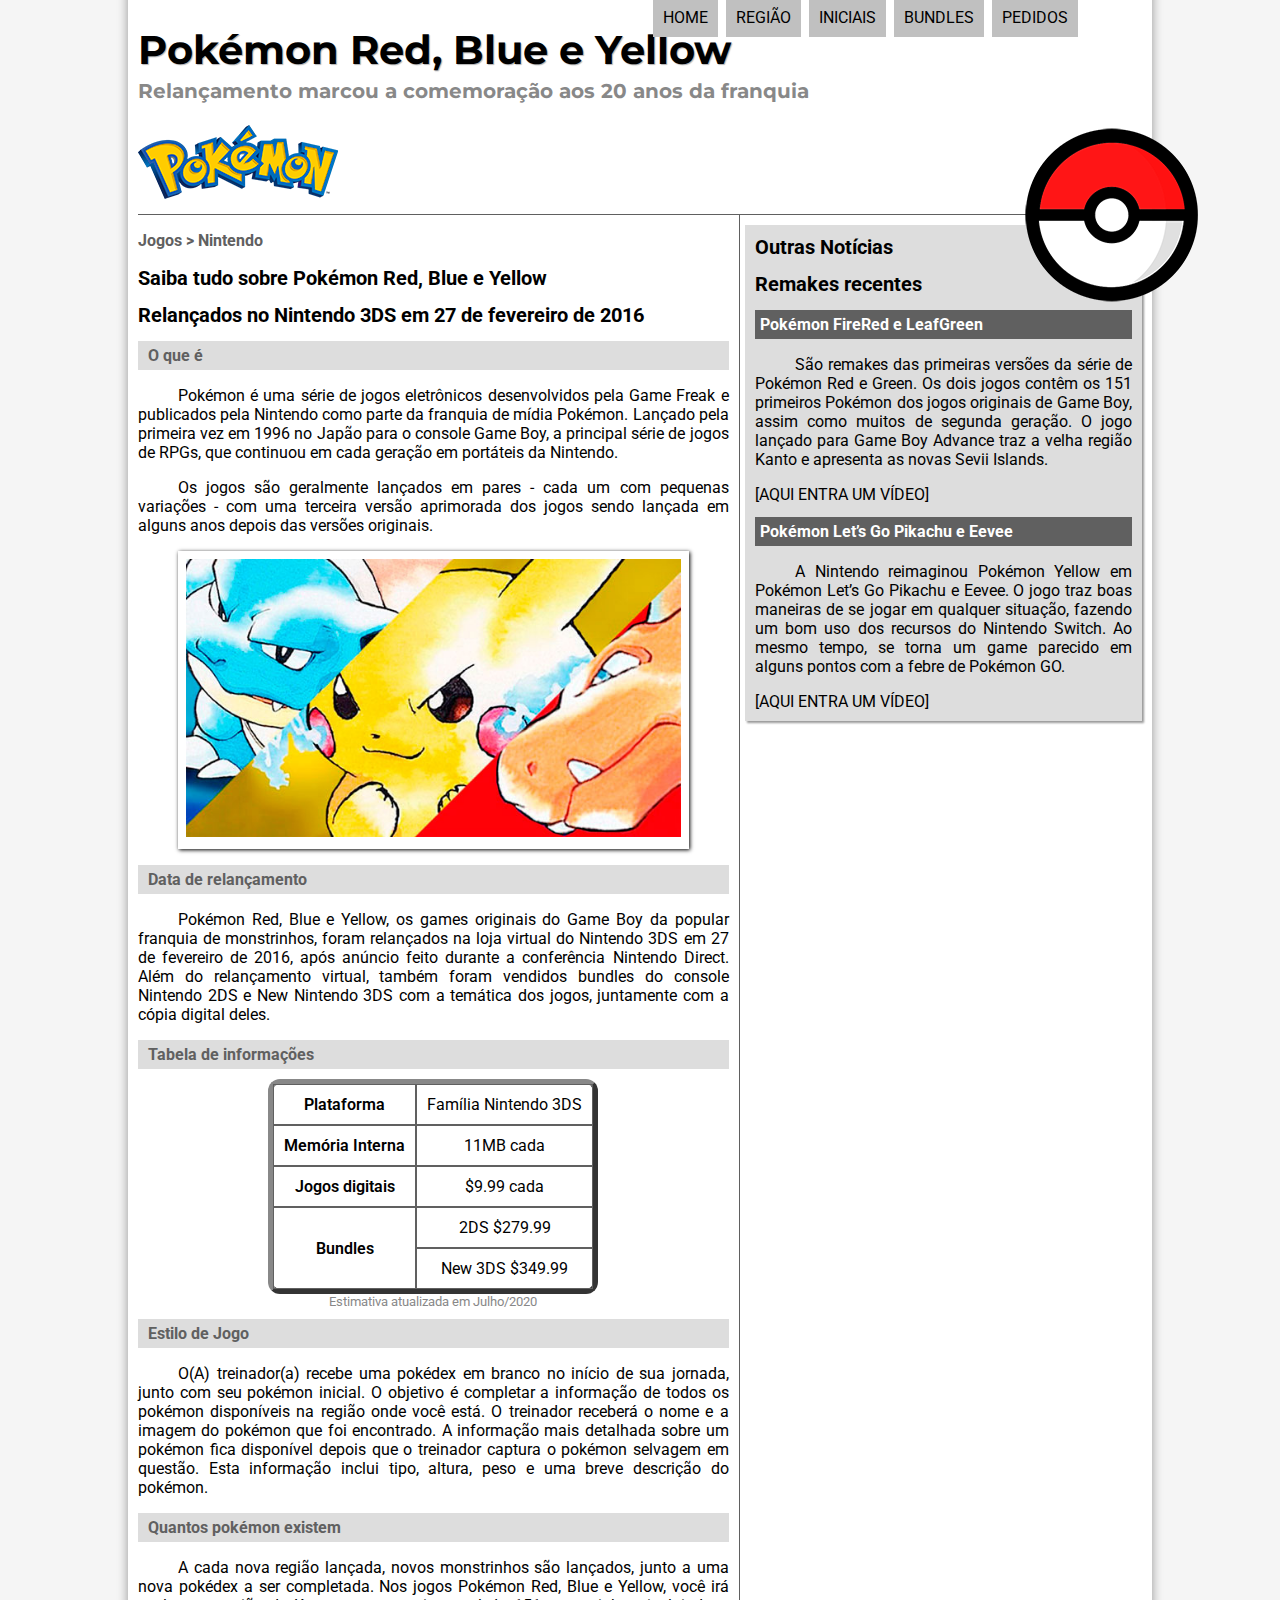
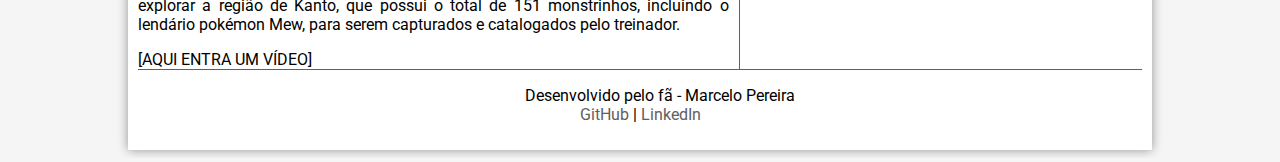
==== index.html @ ff4d119c "Formatação das tags com CSS" ====
<!DOCTYPE html>
<html lang="pt-br">

<head>
    <meta charset="UTF-8">
    <meta name="viewport" content="width=device-width, initial-scale=1.0">
    <title>Pokémon Red, Blue e Yellow</title>
    <link rel="shortcut icon" href="_img/pokeball.png">
    <link rel="stylesheet" href="_css/style.css">
    <link href="https://fonts.googleapis.com/css2?family=Montserrat&family=Roboto&display=swap" rel="stylesheet">
</head>

<body>
    <div id="interface">

        <header id="cabecalho">
            <hgroup>
                <h1>Pokémon Red, Blue e Yellow</h1>
                <h2>Relançamento marcou a comemoração aos 20 anos da franquia</h2>
            </hgroup>

            <img id="icone" src="_img/pokeball.png" alt="Imagem da pokebola">

            <nav id="menu">
                <h1>Menu Principal</h1>
                <ul>
                    <li><a href="/index.html">Home</a></li>
                    <li><a href="/region.html">Região</a></li>
                    <li><a href="/starters.html">Iniciais</a></li>
                    <li><a href="/bundles.html">Bundles</a></li>
                    <li><a href="/order.html">Pedidos</a></li>
                </ul>
            </nav>
        </header>

        <section id="corpo">
            <article id="noticia-principal">
                <header id="cabecalho-artigo">
                    <hgroup>
                        <h3>Jogos > Nintendo</h3>
                        <h1>Saiba tudo sobre Pokémon Red, Blue e Yellow</h1>
                        <h1>Relançados no Nintendo 3DS em 27 de fevereiro de 2016</h1>
                    </hgroup>
                </header>

                <h2>O que é</h2>
                <p> <span>Pokémon</span> é uma série de jogos eletrônicos desenvolvidos pela Game Freak e publicados
                    pela
                    Nintendo como parte da franquia de mídia Pokémon. Lançado pela primeira vez em 1996 no Japão para o
                    console
                    Game Boy, a principal série de jogos de RPGs, que continuou em cada geração em portáteis da
                    Nintendo.
                </p>

                <p>Os jogos são geralmente lançados em pares - cada um com pequenas variações - com uma terceira versão
                    aprimorada dos jogos sendo lançada em alguns anos depois das versões originais.</p>

                <figure class="foto-legenda">
                    <img src="_img/pokemon.jpg" alt="Imagem do Blastoise, Pikachu e Charizard">
                    <figcaption>
                        <p>Imagem do Blastoise, Pikachu e Charizard</p>
                    </figcaption>
                </figure>

                <h2>Data de relançamento</h2>
                <p>Pokémon Red, Blue e Yellow, os games originais do Game Boy da popular franquia de monstrinhos, foram
                    relançados na loja virtual do Nintendo 3DS em 27 de fevereiro de 2016, após anúncio feito durante a
                    conferência
                    Nintendo Direct. Além do relançamento virtual, também foram vendidos bundles do console Nintendo 2DS
                    e
                    New
                    Nintendo
                    3DS com a temática dos jogos, juntamente com a cópia digital deles.</p>

                <h2>Tabela de informações</h2>
                <table id="tabela">
                    <caption>Estimativa atualizada em Julho/2020</caption>

                    <tr>
                        <td class="ce">Plataforma</td>
                        <td class="cd">Família Nintendo 3DS</td>
                    </tr>
                    <tr>
                        <td class="ce">Memória Interna</td>
                        <td class="cd">11MB cada</td>
                    </tr>
                    <tr>
                        <td class="ce">Jogos digitais</td>
                        <td class="cd">$9.99 cada</td>
                    </tr>
                    <tr>
                        <td rowspan="2" class="ce">Bundles</td>
                        <td class="cd">2DS $279.99</td>
                    </tr>
                    <tr>
                        <td class="cd">New 3DS $349.99</td>
                    </tr>

                </table>

                <h2>Estilo de Jogo</h2>
                <p>O(A) treinador(a) recebe uma pokédex em branco no início de sua jornada, junto com seu pokémon
                    inicial. O
                    objetivo é completar a informação de todos os pokémon disponíveis na região onde você está. O
                    treinador
                    receberá o nome e a imagem do pokémon que foi
                    encontrado. A informação mais detalhada sobre um pokémon fica disponível depois que o treinador
                    captura
                    o pokémon selvagem em questão. Esta
                    informação inclui tipo, altura, peso e uma breve descrição do pokémon.</p>

                <h2>Quantos pokémon existem</h2>
                <p>A cada nova região lançada, novos monstrinhos são lançados, junto a uma nova pokédex a ser
                    completada.
                    Nos
                    jogos
                    Pokémon Red, Blue e Yellow, você irá explorar a região de Kanto, que possui o total de 151
                    monstrinhos,
                    incluindo o lendário pokémon Mew, para serem capturados e catalogados pelo treinador.</p>

                [AQUI ENTRA UM VÍDEO]
            </article>
        </section>

        <aside id="lateral">
            <h1>Outras Notícias</h1>
            <h1>Remakes recentes</h1>

            <h2>Pokémon FireRed e LeafGreen</h2>
            <p>São remakes das primeiras versões da série de Pokémon Red e Green. Os dois jogos contêm os 151 primeiros
                Pokémon
                dos jogos originais de Game Boy, assim como muitos de segunda geração. O jogo lançado para Game Boy
                Advance
                traz
                a velha região Kanto e apresenta as novas Sevii Islands.</p>

            [AQUI ENTRA UM VÍDEO]

            <h2>Pokémon Let’s Go Pikachu e Eevee</h2>
            <p>A Nintendo reimaginou Pokémon Yellow em Pokémon Let’s Go Pikachu e Eevee. O jogo traz boas maneiras de se
                jogar
                em qualquer situação, fazendo um bom uso dos recursos do Nintendo Switch. Ao mesmo tempo, se torna um
                game
                parecido em alguns pontos com a febre de Pokémon GO.</p>

            [AQUI ENTRA UM VÍDEO]
        </aside>

        <footer id="rodape">
            <p>Desenvolvido pelo fã - Marcelo Pereira <br>
                <a href="https://github.com/marcelopajr" target="_blank">GitHub</a> | <a
                    href="https://www.linkedin.com/in/marcelopajr/" target="_blank">LinkedIn</a></p>
        </footer>
    </div>
</body>

</html>
---- _css/style.css ----
/* soft reset do css */
* {
    /*margin: 0;*/
    /*padding: 0;*/
    box-sizing: border-box;
  }

body {
    background-color: whitesmoke;
    font-family: 'Roboto', sans-serif;
}

div#interface {
    width: 80vw;
    background-color: white;
    margin: -20px auto 0px auto;
    padding: 10px;
    box-shadow: 0px 0px 10px rgba(0, 0, 0, .4);
}

p {
    text-align: justify;
    text-indent: 40px;
}

a {
    color: #606060;
    text-decoration: none;
}

a:hover {
    text-decoration: underline;
}

nav#menu {
    display: block;
}

nav#menu ul {
    list-style: none;
    text-transform: uppercase;
    position: absolute;
    top: -20px;
    right: 200px;
}

nav#menu li {
    display: inline-block;
    background-color: silver;
    padding: 10px;
    margin: 2px;

    /* GARANTIR A COMPATIBILIDADE DO TRANSITION NO MÁXIMO DE NAVEGADORES */
    -webkit-transition: background-color .5s;
    -moz-transition: background-color .5s;
    -ms-transition: background-color .5s;
    -o-transition: background-color .5s;
    transition: background-color .5s;
}

nav#menu li:hover {
    background-color: #606060;
}

nav#menu h1 {
    display: none;
}

nav#menu a {
    color: black;
    text-decoration: none;
}

nav#menu a:hover {
    color: white;
}

header#cabecalho img#icone {
    position: absolute;
    left: 79vw;
    top: 115px;
}

header#cabecalho {
    border-bottom: 1px solid #606060;
    height: 190px;
    background: url("../_img/logo.png") no-repeat 0px 100px;
}

header#cabecalho h1 {
    font-family: 'Montserrat', sans-serif;
    font-size: 30pt;
    text-shadow: 1px 1px 1px rgba(0, 0, 0, .3);
    padding: 0px;
    margin-bottom: 0px;
}

header#cabecalho h2 {
    font-family: 'Montserrat', sans-serif;
    font-size: 15pt;
    color: #888888;
    padding: 0px;
    margin-top: 5px;
}

section#corpo {
    display: block;
    width: 47vw;
    float: left;
    border-right: 1px solid #606060;
    padding-right: 10px;
}

article#noticia-principal h2 {
    font-size: 12pt;
    color: #606060;
    background-color: #dddddd;
    padding: 5px 0px 5px 10px;
    margin: 10px 0px 10px 0px;
}

header#cabecalho-artigo h1 {
    font-size: 15pt;
}

header#cabecalho-artigo h3 {
    font-size: 12pt;
    color: #606060;
}

table#tabela {
    border: 5px outset #888888;
    border-radius: 12px;
    border-spacing: 0px;
    margin-left: auto;
    margin-right: auto;
    
}

table#tabela td {
    border: 1px solid #606060;
    padding: 10px;
    text-align: center;
}

table#tabela td.ce {
    font-weight: 600;
}

table#tabela caption {
    caption-side:bottom;
    color: #888888;
    font-size: 10pt;
}

aside#lateral {
    display: block;
    width: 31vw;
    float: right;
    background-color: #dddddd;
    padding: 10px;
    margin-top: 10px;
    box-shadow: 2px 2px 2px rgba(0, 0, 0, .4);
}

aside#lateral h1 {
    margin-top: 0px;
    font-size: 15pt;
}

aside#lateral h2 {
    background-color: #606060;
    font-size: 12pt;
    color: white;
    padding: 5px;
}

footer#rodape {
    /* FAZ COM QUE O CONTEÚDO SEJA EXIBIDO FORA DA DIVISÃO FEITA ACIMA (FLOAT LEFT E RIGHT) */
    clear: both;
    border-top: 1px solid #606060;
}

footer#rodape p {
    text-align: center;
}

/* FORMATAÇÃO DE IMAGENS COM LEGENDA */

figure.foto-legenda {
    position: relative;
    width: auto;
    border: 8px solid white;
    box-shadow: 1px 1px 4px black;
}

figure.foto-legenda img {
    width: 100%;
    height: 100%;
}

figure.foto-legenda figcaption {
    opacity: 0;
    position: absolute;
    top: 0px;
    background-color: rgba(0, 0, 0, .4);
    color: white;
    width: 100%;
    height: 100%;
    transition: opacity .5s;
}

figure.foto-legenda:hover figcaption {
    opacity: 1;
}
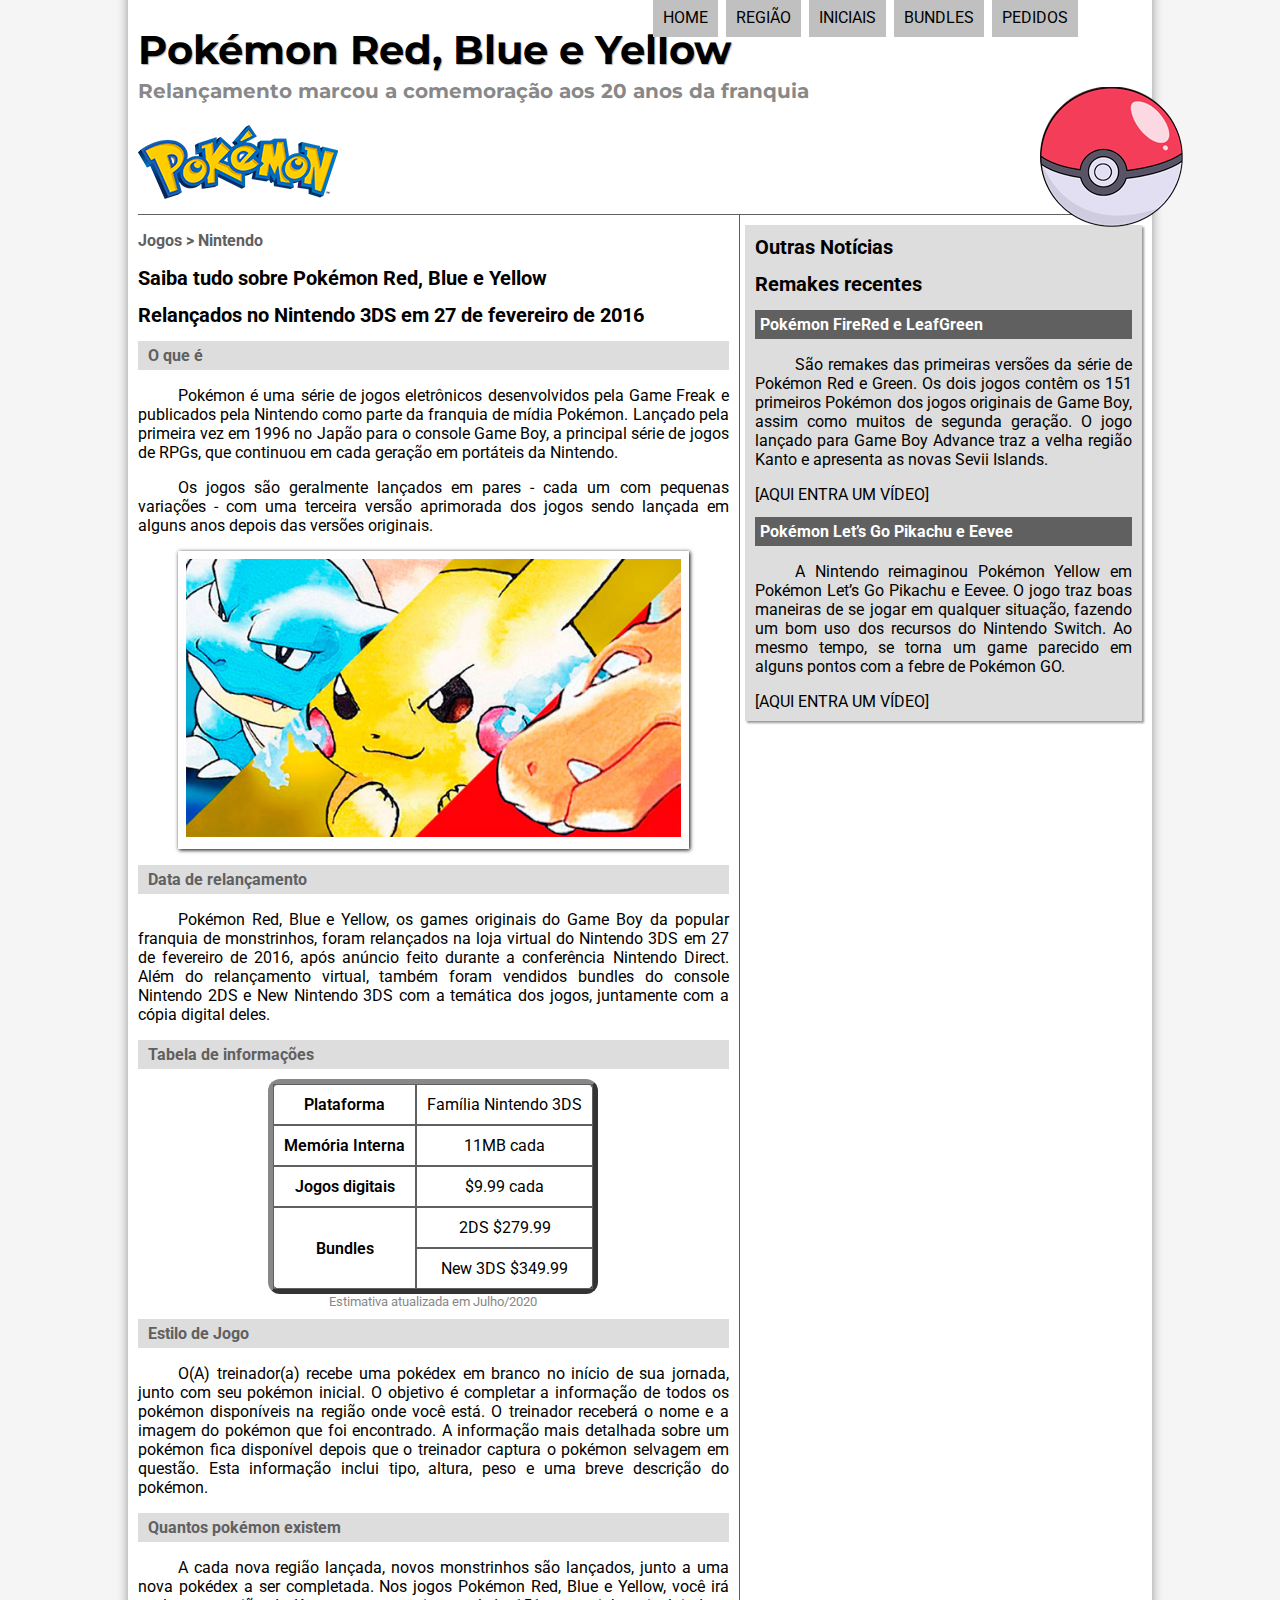
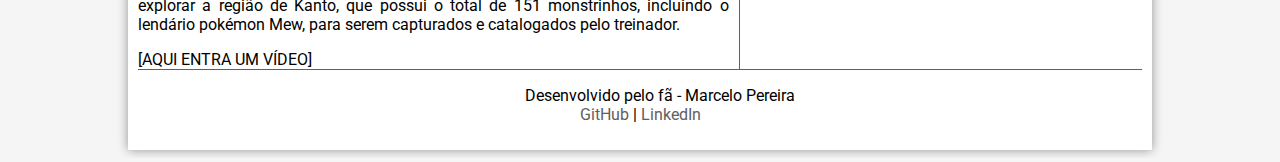
==== commit 03c22821: "JavaScript integrado no menu de navegação" ====
--- a/index.html
+++ b/index.html
@@ -5,8 +5,8 @@
     <meta charset="UTF-8">
     <meta name="viewport" content="width=device-width, initial-scale=1.0">
     <title>Pokémon Red, Blue e Yellow</title>
-    <link rel="shortcut icon" href="_img/pokeball.png">
-    <link rel="stylesheet" href="_css/style.css">
+    <link rel="shortcut icon" href="img/pokeball.png">
+    <link rel="stylesheet" href="css/style.css">
     <link href="https://fonts.googleapis.com/css2?family=Montserrat&family=Roboto&display=swap" rel="stylesheet">
 </head>
 
@@ -19,16 +19,21 @@
                 <h2>Relançamento marcou a comemoração aos 20 anos da franquia</h2>
             </hgroup>
 
-            <img id="icone" src="_img/pokeball.png" alt="Imagem da pokebola">
+            <img id="icone" src="img/pokeball.png" alt="Imagem da pokebola">
 
             <nav id="menu">
                 <h1>Menu Principal</h1>
                 <ul>
-                    <li><a href="/index.html">Home</a></li>
-                    <li><a href="/region.html">Região</a></li>
-                    <li><a href="/starters.html">Iniciais</a></li>
-                    <li><a href="/bundles.html">Bundles</a></li>
-                    <li><a href="/order.html">Pedidos</a></li>
+                    <li onmouseover="mudaFoto('img/pokeball.png')" onmouseout="mudaFoto('img/pokeball.png')"><a
+                            href="/index.html">Home</a></li>
+                    <li onmouseover="mudaFoto('img/region.png')" onmouseout="mudaFoto('img/pokeball.png')"><a
+                            href="/region.html">Região</a></li>
+                    <li onmouseover="mudaFoto('img/starters.png')" onmouseout="mudaFoto('img/pokeball.png')"><a
+                            href="/starters.html">Iniciais</a></li>
+                    <li onmouseover="mudaFoto('img/bundles.png')" onmouseout="mudaFoto('img/pokeball.png')"><a
+                            href="/bundles.html">Bundles</a></li>
+                    <li onmouseover="mudaFoto('img/order.png')" onmouseout="mudaFoto('img/pokeball.png')"><a
+                            href="/order.html">Pedidos</a></li>
                 </ul>
             </nav>
         </header>
@@ -56,7 +61,7 @@
                     aprimorada dos jogos sendo lançada em alguns anos depois das versões originais.</p>
 
                 <figure class="foto-legenda">
-                    <img src="_img/pokemon.jpg" alt="Imagem do Blastoise, Pikachu e Charizard">
+                    <img src="img/pokemon.jpg" alt="Imagem do Blastoise, Pikachu e Charizard">
                     <figcaption>
                         <p>Imagem do Blastoise, Pikachu e Charizard</p>
                     </figcaption>
@@ -154,4 +159,6 @@
     </div>
 </body>
 
+<script src="script/index.js"></script>
+
 </html>--- a/css/style.css
+++ b/css/style.css
@@ -0,0 +1,215 @@
+/* soft reset do css */
+* {
+    /*margin: 0;*/
+    /*padding: 0;*/
+    box-sizing: border-box;
+  }
+
+body {
+    background-color: whitesmoke;
+    font-family: 'Roboto', sans-serif;
+}
+
+div#interface {
+    width: 80vw;
+    background-color: white;
+    margin: -20px auto 0px auto;
+    padding: 10px;
+    box-shadow: 0px 0px 10px rgba(0, 0, 0, .4);
+}
+
+p {
+    text-align: justify;
+    text-indent: 40px;
+}
+
+a {
+    color: #606060;
+    text-decoration: none;
+}
+
+a:hover {
+    text-decoration: underline;
+}
+
+nav#menu {
+    display: block;
+}
+
+nav#menu ul {
+    list-style: none;
+    text-transform: uppercase;
+    position: absolute;
+    top: -20px;
+    right: 200px;
+}
+
+nav#menu li {
+    display: inline-block;
+    background-color: silver;
+    padding: 10px;
+    margin: 2px;
+
+    /* GARANTIR A COMPATIBILIDADE DO TRANSITION NO MÁXIMO DE NAVEGADORES */
+    -webkit-transition: background-color .5s;
+    -moz-transition: background-color .5s;
+    -ms-transition: background-color .5s;
+    -o-transition: background-color .5s;
+    transition: background-color .5s;
+}
+
+nav#menu li:hover {
+    background-color: #606060;
+}
+
+nav#menu h1 {
+    display: none;
+}
+
+nav#menu a {
+    color: black;
+    text-decoration: none;
+}
+
+nav#menu a:hover {
+    color: white;
+}
+
+header#cabecalho img#icone {
+    position: absolute;
+    left: 79vw;
+    top: 56px;
+}
+
+header#cabecalho {
+    border-bottom: 1px solid #606060;
+    height: 190px;
+    background: url("../img/logo.png") no-repeat 0px 100px;
+}
+
+header#cabecalho h1 {
+    font-family: 'Montserrat', sans-serif;
+    font-size: 30pt;
+    text-shadow: 1px 1px 1px rgba(0, 0, 0, .3);
+    padding: 0px;
+    margin-bottom: 0px;
+}
+
+header#cabecalho h2 {
+    font-family: 'Montserrat', sans-serif;
+    font-size: 15pt;
+    color: #888888;
+    padding: 0px;
+    margin-top: 5px;
+}
+
+section#corpo {
+    display: block;
+    width: 47vw;
+    float: left;
+    border-right: 1px solid #606060;
+    padding-right: 10px;
+}
+
+article#noticia-principal h2 {
+    font-size: 12pt;
+    color: #606060;
+    background-color: #dddddd;
+    padding: 5px 0px 5px 10px;
+    margin: 10px 0px 10px 0px;
+}
+
+header#cabecalho-artigo h1 {
+    font-size: 15pt;
+}
+
+header#cabecalho-artigo h3 {
+    font-size: 12pt;
+    color: #606060;
+}
+
+table#tabela {
+    border: 5px outset #888888;
+    border-radius: 12px;
+    border-spacing: 0px;
+    margin-left: auto;
+    margin-right: auto;
+    
+}
+
+table#tabela td {
+    border: 1px solid #606060;
+    padding: 10px;
+    text-align: center;
+}
+
+table#tabela td.ce {
+    font-weight: 600;
+}
+
+table#tabela caption {
+    caption-side:bottom;
+    color: #888888;
+    font-size: 10pt;
+}
+
+aside#lateral {
+    display: block;
+    width: 31vw;
+    float: right;
+    background-color: #dddddd;
+    padding: 10px;
+    margin-top: 10px;
+    box-shadow: 2px 2px 2px rgba(0, 0, 0, .4);
+}
+
+aside#lateral h1 {
+    margin-top: 0px;
+    font-size: 15pt;
+}
+
+aside#lateral h2 {
+    background-color: #606060;
+    font-size: 12pt;
+    color: white;
+    padding: 5px;
+}
+
+footer#rodape {
+    /* FAZ COM QUE O CONTEÚDO SEJA EXIBIDO FORA DA DIVISÃO FEITA ACIMA (FLOAT LEFT E RIGHT) */
+    clear: both;
+    border-top: 1px solid #606060;
+}
+
+footer#rodape p {
+    text-align: center;
+}
+
+/* FORMATAÇÃO DE IMAGENS COM LEGENDA */
+
+figure.foto-legenda {
+    position: relative;
+    width: auto;
+    border: 8px solid white;
+    box-shadow: 1px 1px 4px black;
+}
+
+figure.foto-legenda img {
+    width: 100%;
+    height: 100%;
+}
+
+figure.foto-legenda figcaption {
+    opacity: 0;
+    position: absolute;
+    top: 0px;
+    background-color: rgba(0, 0, 0, .4);
+    color: white;
+    width: 100%;
+    height: 100%;
+    transition: opacity .5s;
+}
+
+figure.foto-legenda:hover figcaption {
+    opacity: 1;
+}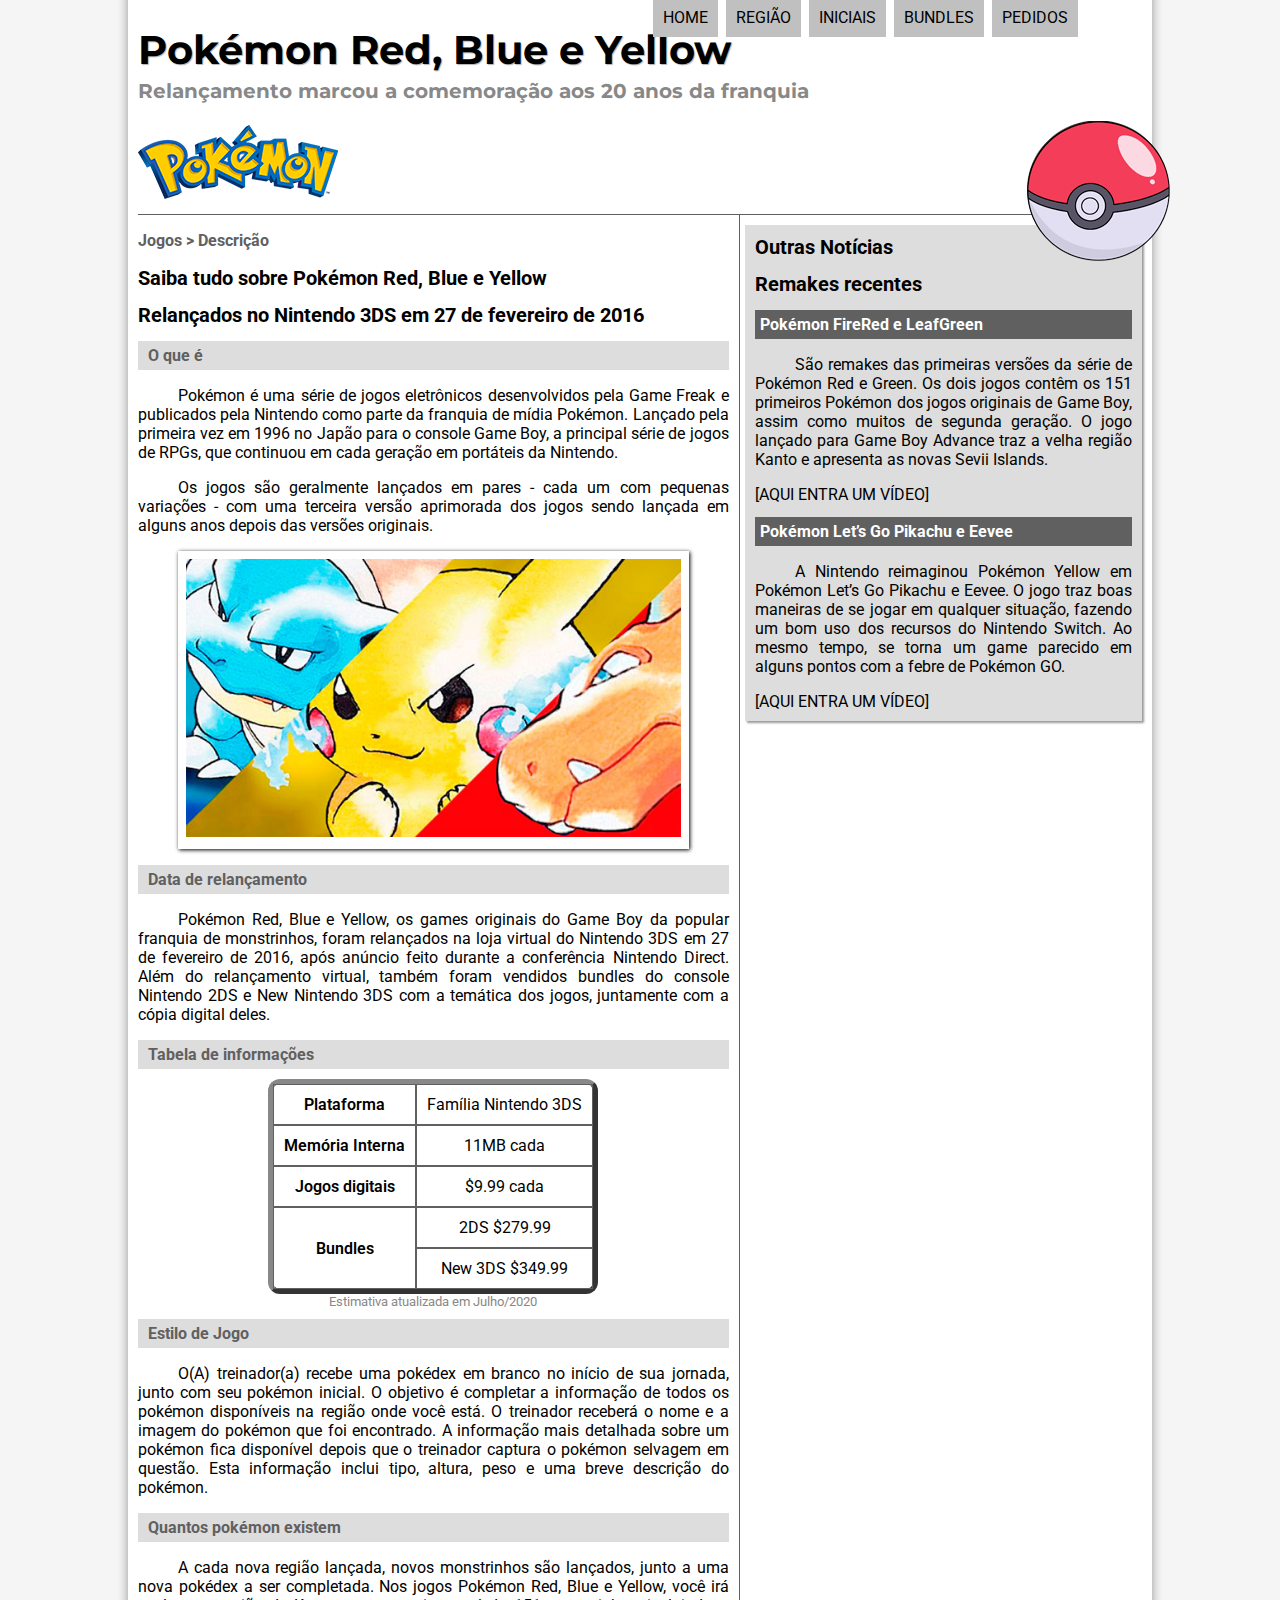
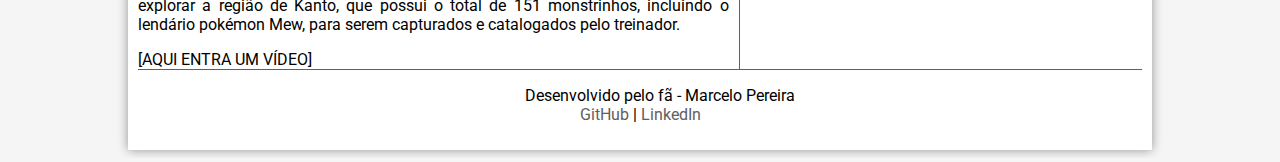
==== commit 8529d4df: "Página dos iniciais finalizada" ====
--- a/index.html
+++ b/index.html
@@ -25,15 +25,15 @@
                 <h1>Menu Principal</h1>
                 <ul>
                     <li onmouseover="mudaFoto('img/pokeball.png')" onmouseout="mudaFoto('img/pokeball.png')"><a
-                            href="/index.html">Home</a></li>
+                            href="index.html">Home</a></li>
                     <li onmouseover="mudaFoto('img/region.png')" onmouseout="mudaFoto('img/pokeball.png')"><a
-                            href="/region.html">Região</a></li>
+                            href="region.html">Região</a></li>
                     <li onmouseover="mudaFoto('img/starters.png')" onmouseout="mudaFoto('img/pokeball.png')"><a
-                            href="/starters.html">Iniciais</a></li>
+                            href="starters.html">Iniciais</a></li>
                     <li onmouseover="mudaFoto('img/bundles.png')" onmouseout="mudaFoto('img/pokeball.png')"><a
-                            href="/bundles.html">Bundles</a></li>
+                            href="bundles.html">Bundles</a></li>
                     <li onmouseover="mudaFoto('img/order.png')" onmouseout="mudaFoto('img/pokeball.png')"><a
-                            href="/order.html">Pedidos</a></li>
+                            href="order.html">Pedidos</a></li>
                 </ul>
             </nav>
         </header>
@@ -42,7 +42,7 @@
             <article id="noticia-principal">
                 <header id="cabecalho-artigo">
                     <hgroup>
-                        <h3>Jogos > Nintendo</h3>
+                        <h3>Jogos > Descrição</h3>
                         <h1>Saiba tudo sobre Pokémon Red, Blue e Yellow</h1>
                         <h1>Relançados no Nintendo 3DS em 27 de fevereiro de 2016</h1>
                     </hgroup>
--- a/css/style.css
+++ b/css/style.css
@@ -77,8 +77,8 @@
 
 header#cabecalho img#icone {
     position: absolute;
-    left: 79vw;
-    top: 56px;
+    left: 78vw;
+    top: 90px;
 }
 
 header#cabecalho {
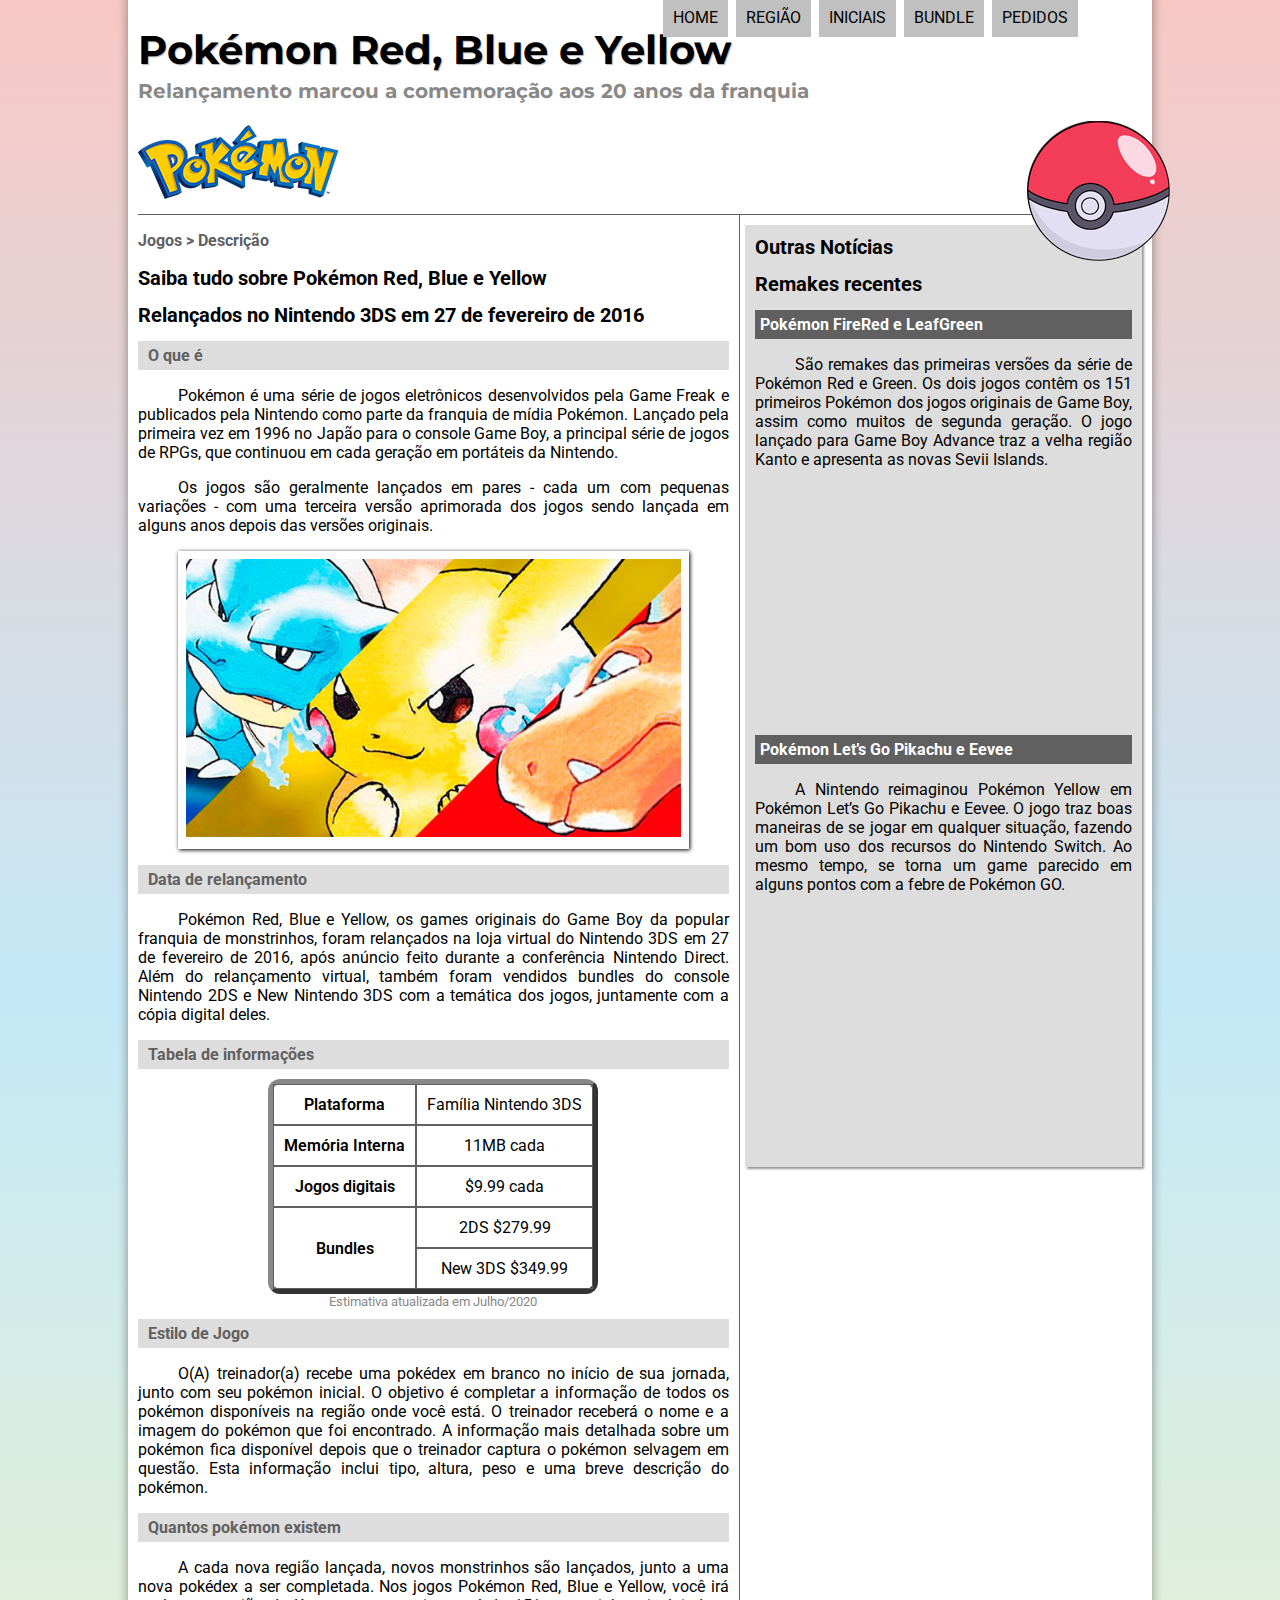
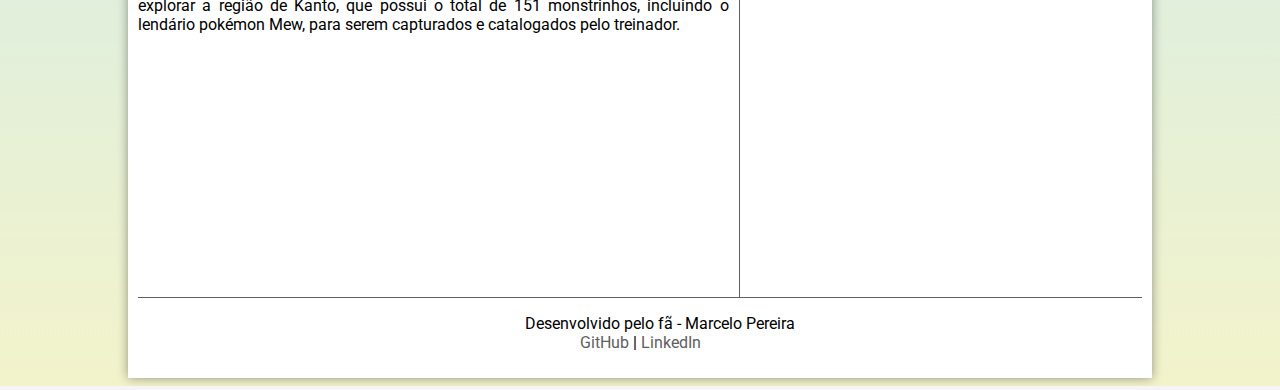
==== commit 52479553: "Adicionado multimídia" ====
--- a/index.html
+++ b/index.html
@@ -30,8 +30,8 @@
                             href="region.html">Região</a></li>
                     <li onmouseover="mudaFoto('img/starters.png')" onmouseout="mudaFoto('img/pokeball.png')"><a
                             href="starters.html">Iniciais</a></li>
-                    <li onmouseover="mudaFoto('img/bundles.png')" onmouseout="mudaFoto('img/pokeball.png')"><a
-                            href="bundles.html">Bundles</a></li>
+                    <li onmouseover="mudaFoto('img/bundle.png')" onmouseout="mudaFoto('img/pokeball.png')"><a
+                            href="bundle.html">Bundle</a></li>
                     <li onmouseover="mudaFoto('img/order.png')" onmouseout="mudaFoto('img/pokeball.png')"><a
                             href="order.html">Pedidos</a></li>
                 </ul>
@@ -123,7 +123,9 @@
                     monstrinhos,
                     incluindo o lendário pokémon Mew, para serem capturados e catalogados pelo treinador.</p>
 
-                [AQUI ENTRA UM VÍDEO]
+                <iframe class="trailer" width="560" height="315" src="https://www.youtube.com/embed/PFp23ioZsCI" frameborder="0"
+                    allow="accelerometer; autoplay; encrypted-media; gyroscope; picture-in-picture"
+                    allowfullscreen></iframe>
             </article>
         </section>
 
@@ -139,7 +141,9 @@
                 traz
                 a velha região Kanto e apresenta as novas Sevii Islands.</p>
 
-            [AQUI ENTRA UM VÍDEO]
+            <iframe class="trailer" width="560" height="315" src="https://www.youtube.com/embed/2ti1xiUxHmE"
+                frameborder="0" allow="accelerometer; autoplay; encrypted-media; gyroscope; picture-in-picture"
+                allowfullscreen></iframe>
 
             <h2>Pokémon Let’s Go Pikachu e Eevee</h2>
             <p>A Nintendo reimaginou Pokémon Yellow em Pokémon Let’s Go Pikachu e Eevee. O jogo traz boas maneiras de se
@@ -148,7 +152,9 @@
                 game
                 parecido em alguns pontos com a febre de Pokémon GO.</p>
 
-            [AQUI ENTRA UM VÍDEO]
+            <iframe class="trailer" width="560" height="315" src="https://www.youtube.com/embed/smc3aPdyaaA"
+                frameborder="0" allow="accelerometer; autoplay; encrypted-media; gyroscope; picture-in-picture"
+                allowfullscreen></iframe>
         </aside>
 
         <footer id="rodape">
--- a/css/style.css
+++ b/css/style.css
@@ -7,6 +7,7 @@
 
 body {
     background-color: whitesmoke;
+    background-image: linear-gradient(to bottom, rgba(255, 17, 0, 0.2),  rgba(0, 183, 255, 0.2), rgba(233, 236, 34, 0.2));
     font-family: 'Roboto', sans-serif;
 }
 
@@ -173,6 +174,23 @@
     font-size: 12pt;
     color: white;
     padding: 5px;
+}
+
+iframe.trailer {
+    display: block;
+    position: relative;
+    margin: auto;
+    width: 420px;
+    height: 237px;
+    border-radius: 20px;
+    margin-bottom: 10px;
+}
+
+@media (min-height: 1000px) {
+    iframe.trailer {
+        width: 560px;
+        height: 315px;
+    }
 }
 
 footer#rodape {
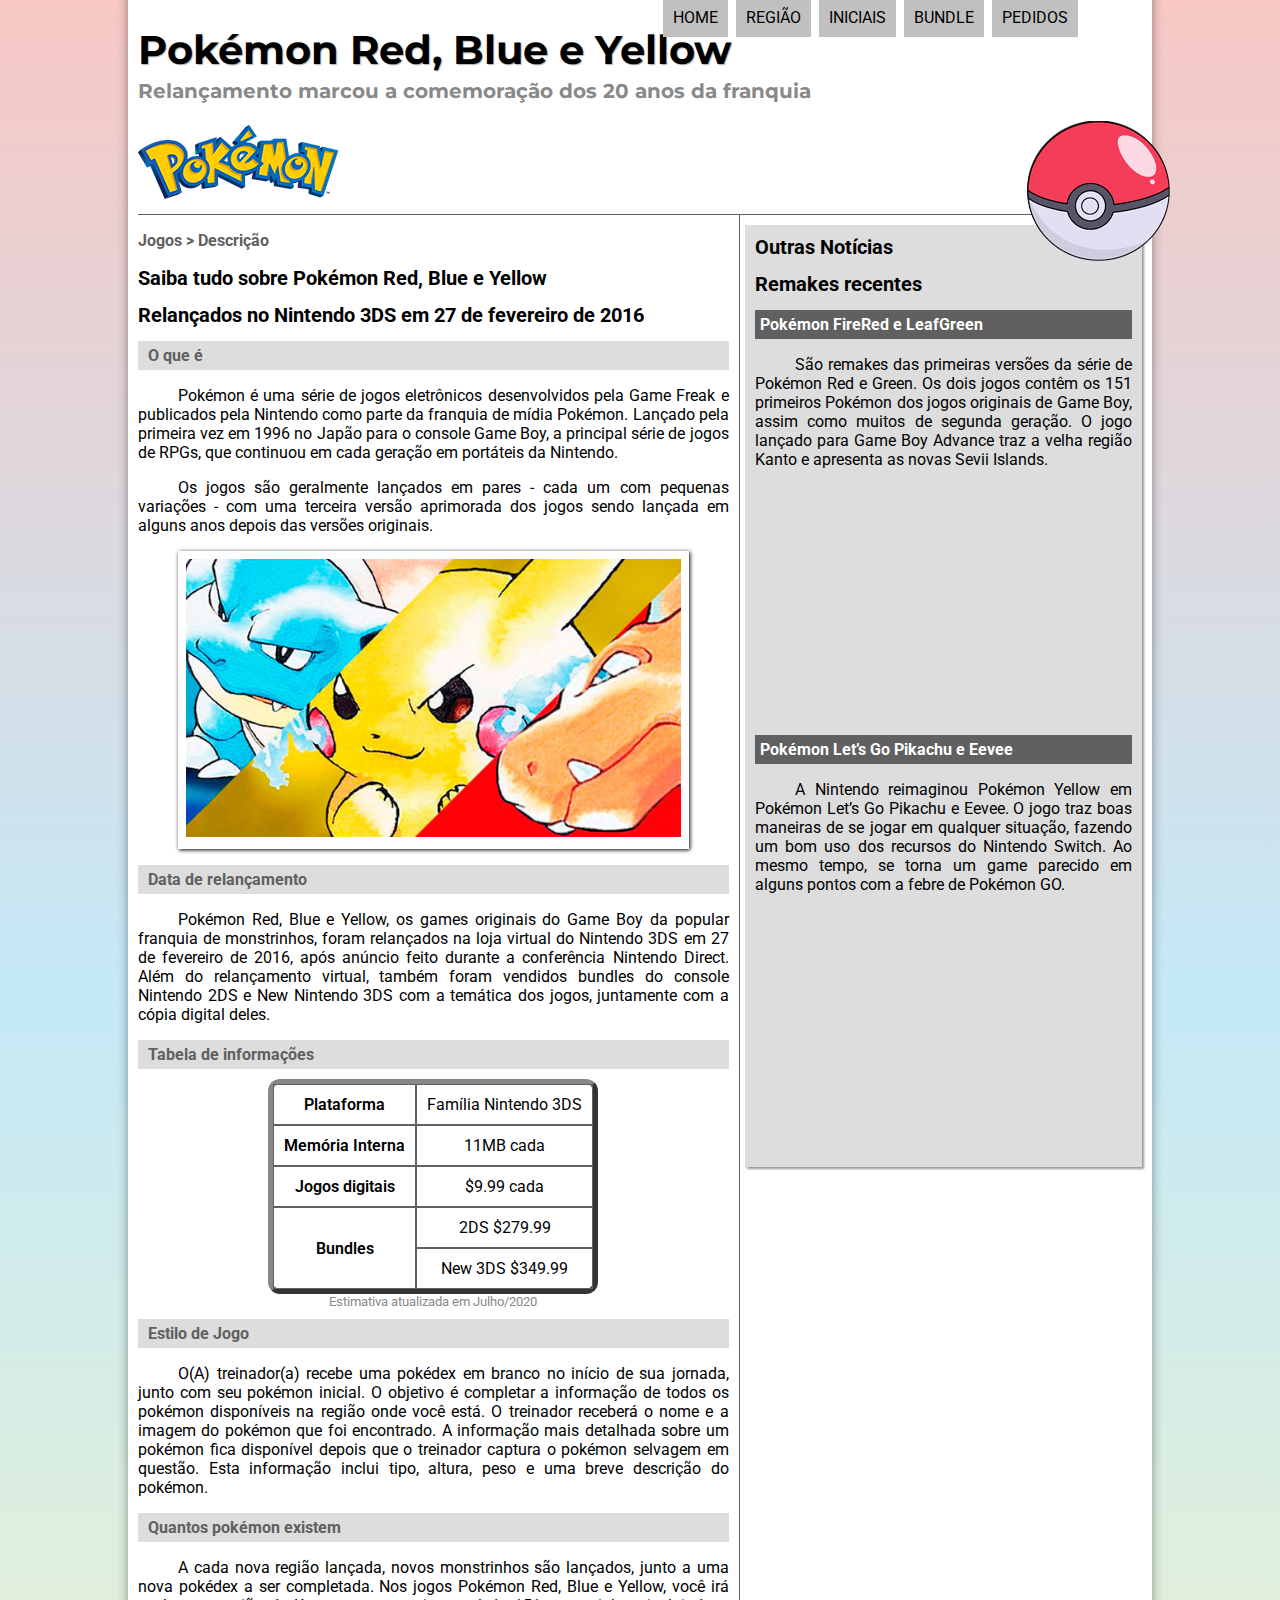
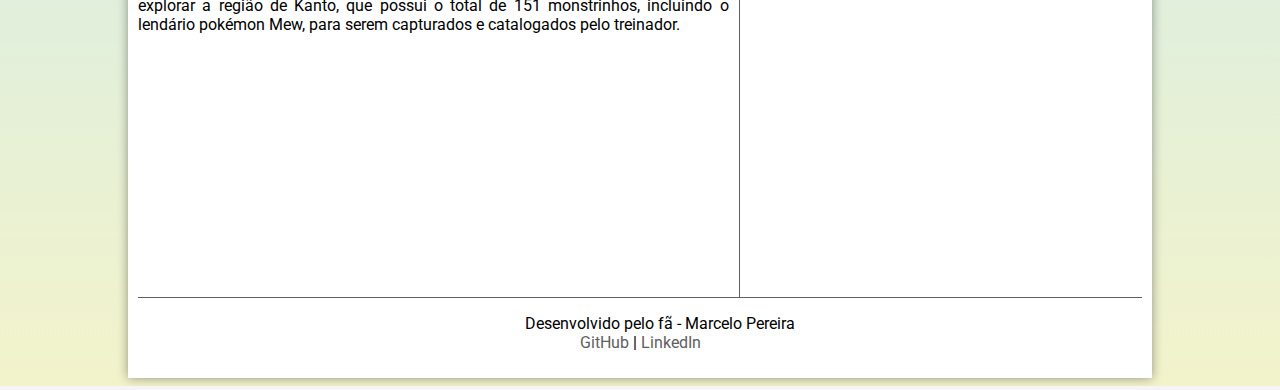
==== commit 1160894e: "Melhorias nos iniciais e começo do formulário" ====
--- a/index.html
+++ b/index.html
@@ -16,7 +16,7 @@
         <header id="cabecalho">
             <hgroup>
                 <h1>Pokémon Red, Blue e Yellow</h1>
-                <h2>Relançamento marcou a comemoração aos 20 anos da franquia</h2>
+                <h2>Relançamento marcou a comemoração dos 20 anos da franquia</h2>
             </hgroup>
 
             <img id="icone" src="img/pokeball.png" alt="Imagem da pokebola">
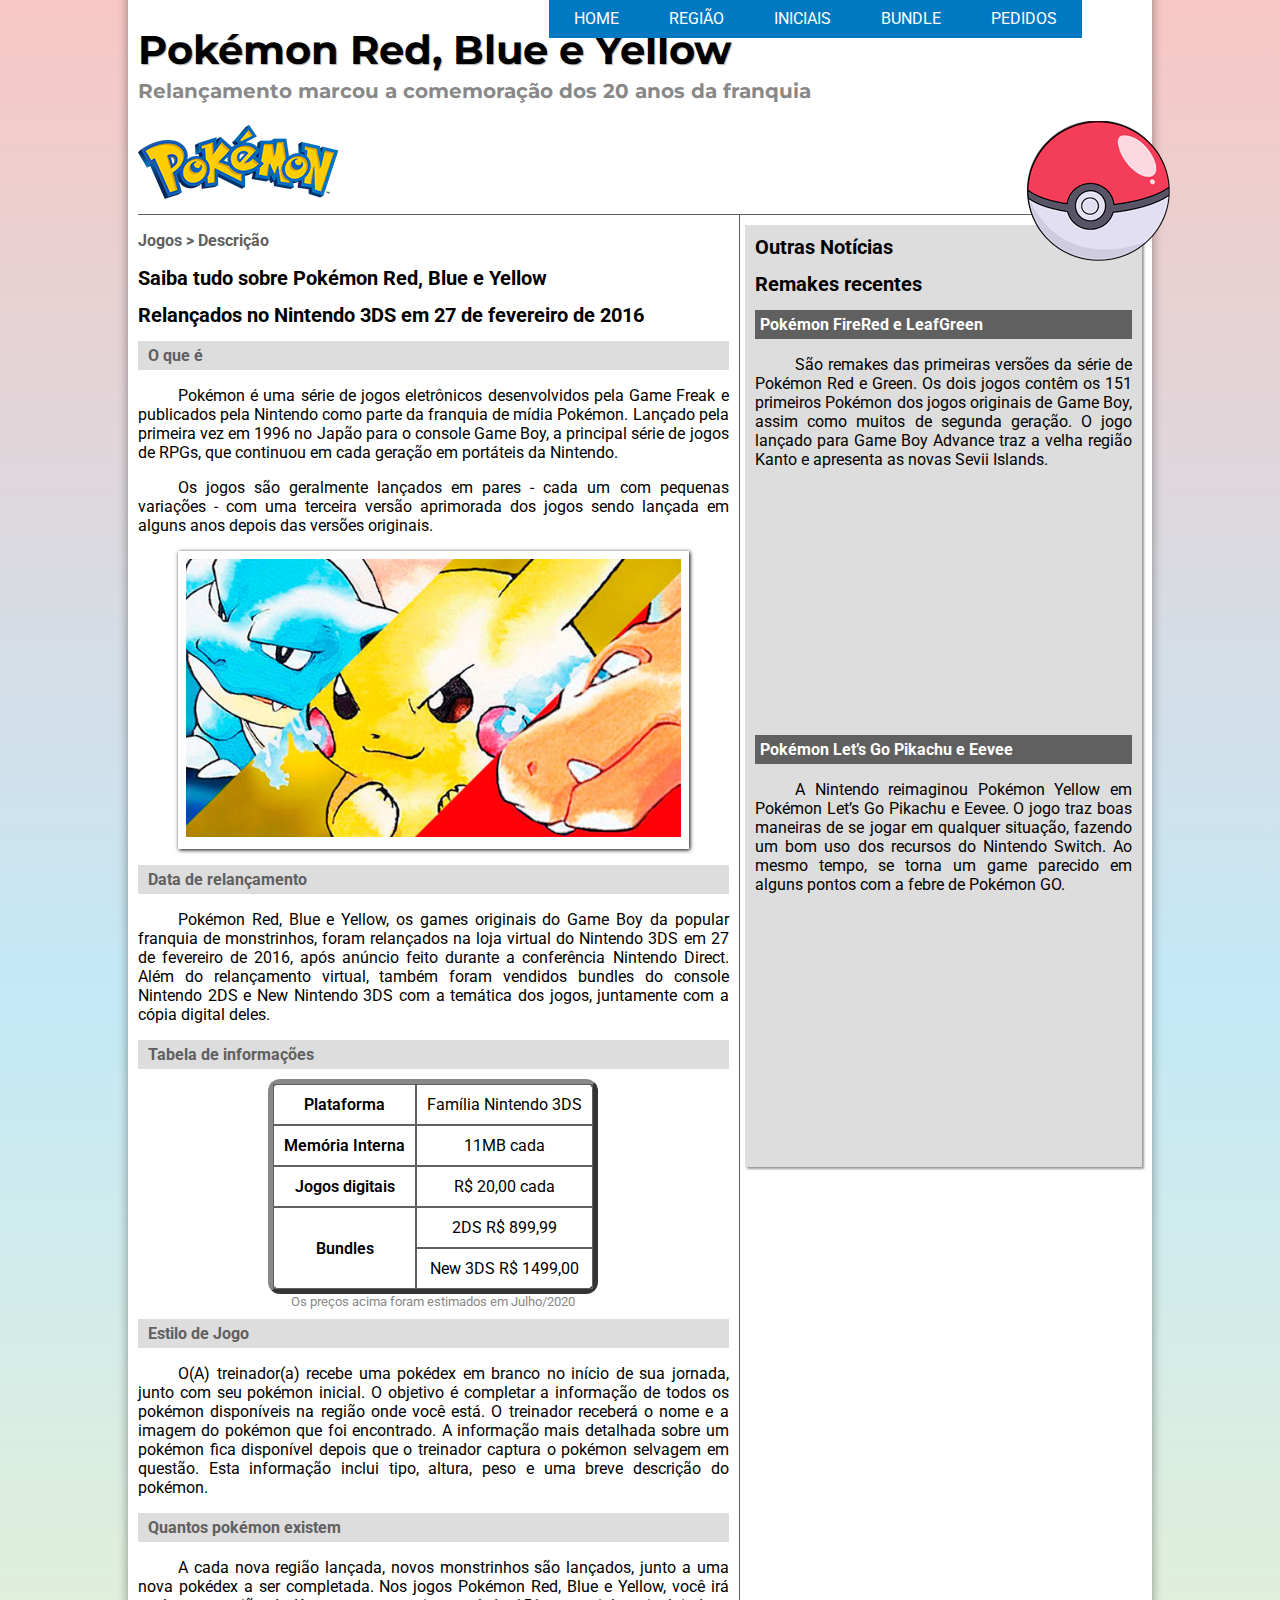
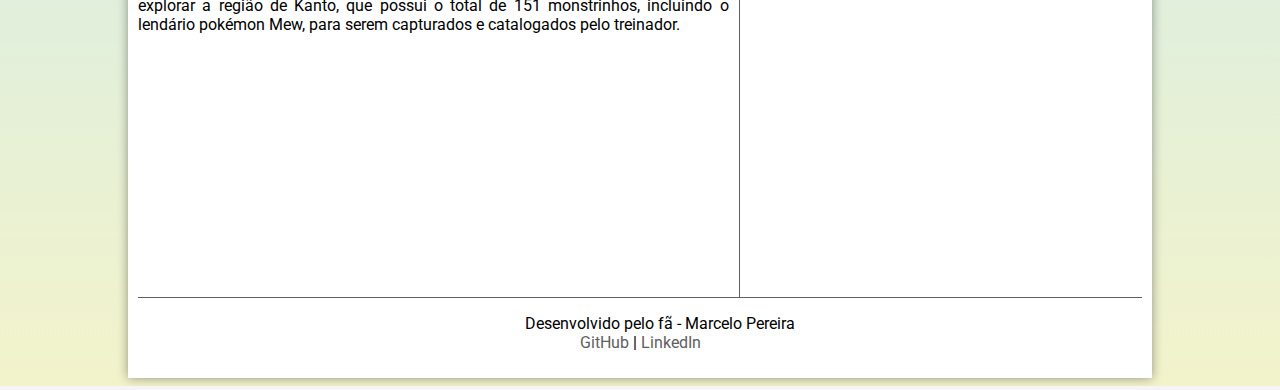
==== commit f5fa80ab: "Formulário finalizado e pequenos ajustes no nav#menu" ====
--- a/index.html
+++ b/index.html
@@ -79,7 +79,7 @@
 
                 <h2>Tabela de informações</h2>
                 <table id="tabela">
-                    <caption>Estimativa atualizada em Julho/2020</caption>
+                    <caption>Os preços acima foram estimados em Julho/2020</caption>
 
                     <tr>
                         <td class="ce">Plataforma</td>
@@ -91,14 +91,14 @@
                     </tr>
                     <tr>
                         <td class="ce">Jogos digitais</td>
-                        <td class="cd">$9.99 cada</td>
+                        <td class="cd">R$ 20,00 cada</td>
                     </tr>
                     <tr>
                         <td rowspan="2" class="ce">Bundles</td>
-                        <td class="cd">2DS $279.99</td>
+                        <td class="cd">2DS R$ 899,99</td>
                     </tr>
                     <tr>
-                        <td class="cd">New 3DS $349.99</td>
+                        <td class="cd">New 3DS R$ 1499,00</td>
                     </tr>
 
                 </table>
--- a/css/style.css
+++ b/css/style.css
@@ -1,7 +1,4 @@
-/* soft reset do css */
 * {
-    /*margin: 0;*/
-    /*padding: 0;*/
     box-sizing: border-box;
   }
 
@@ -41,15 +38,15 @@
     list-style: none;
     text-transform: uppercase;
     position: absolute;
-    top: -20px;
+    top: -15px;
     right: 200px;
 }
 
 nav#menu li {
     display: inline-block;
-    background-color: silver;
-    padding: 10px;
-    margin: 2px;
+    background-color: #0079c2;
+    padding: 10px;
+    margin: -2px;
 
     /* GARANTIR A COMPATIBILIDADE DO TRANSITION NO MÁXIMO DE NAVEGADORES */
     -webkit-transition: background-color .5s;
@@ -60,7 +57,7 @@
 }
 
 nav#menu li:hover {
-    background-color: #606060;
+    background-color: #fbbd00;
 }
 
 nav#menu h1 {
@@ -68,12 +65,13 @@
 }
 
 nav#menu a {
-    color: black;
+    padding: 15px;
+    color: white;
     text-decoration: none;
 }
 
 nav#menu a:hover {
-    color: white;
+    text-shadow: 1px 1px 2px #dd1c1a;
 }
 
 header#cabecalho img#icone {
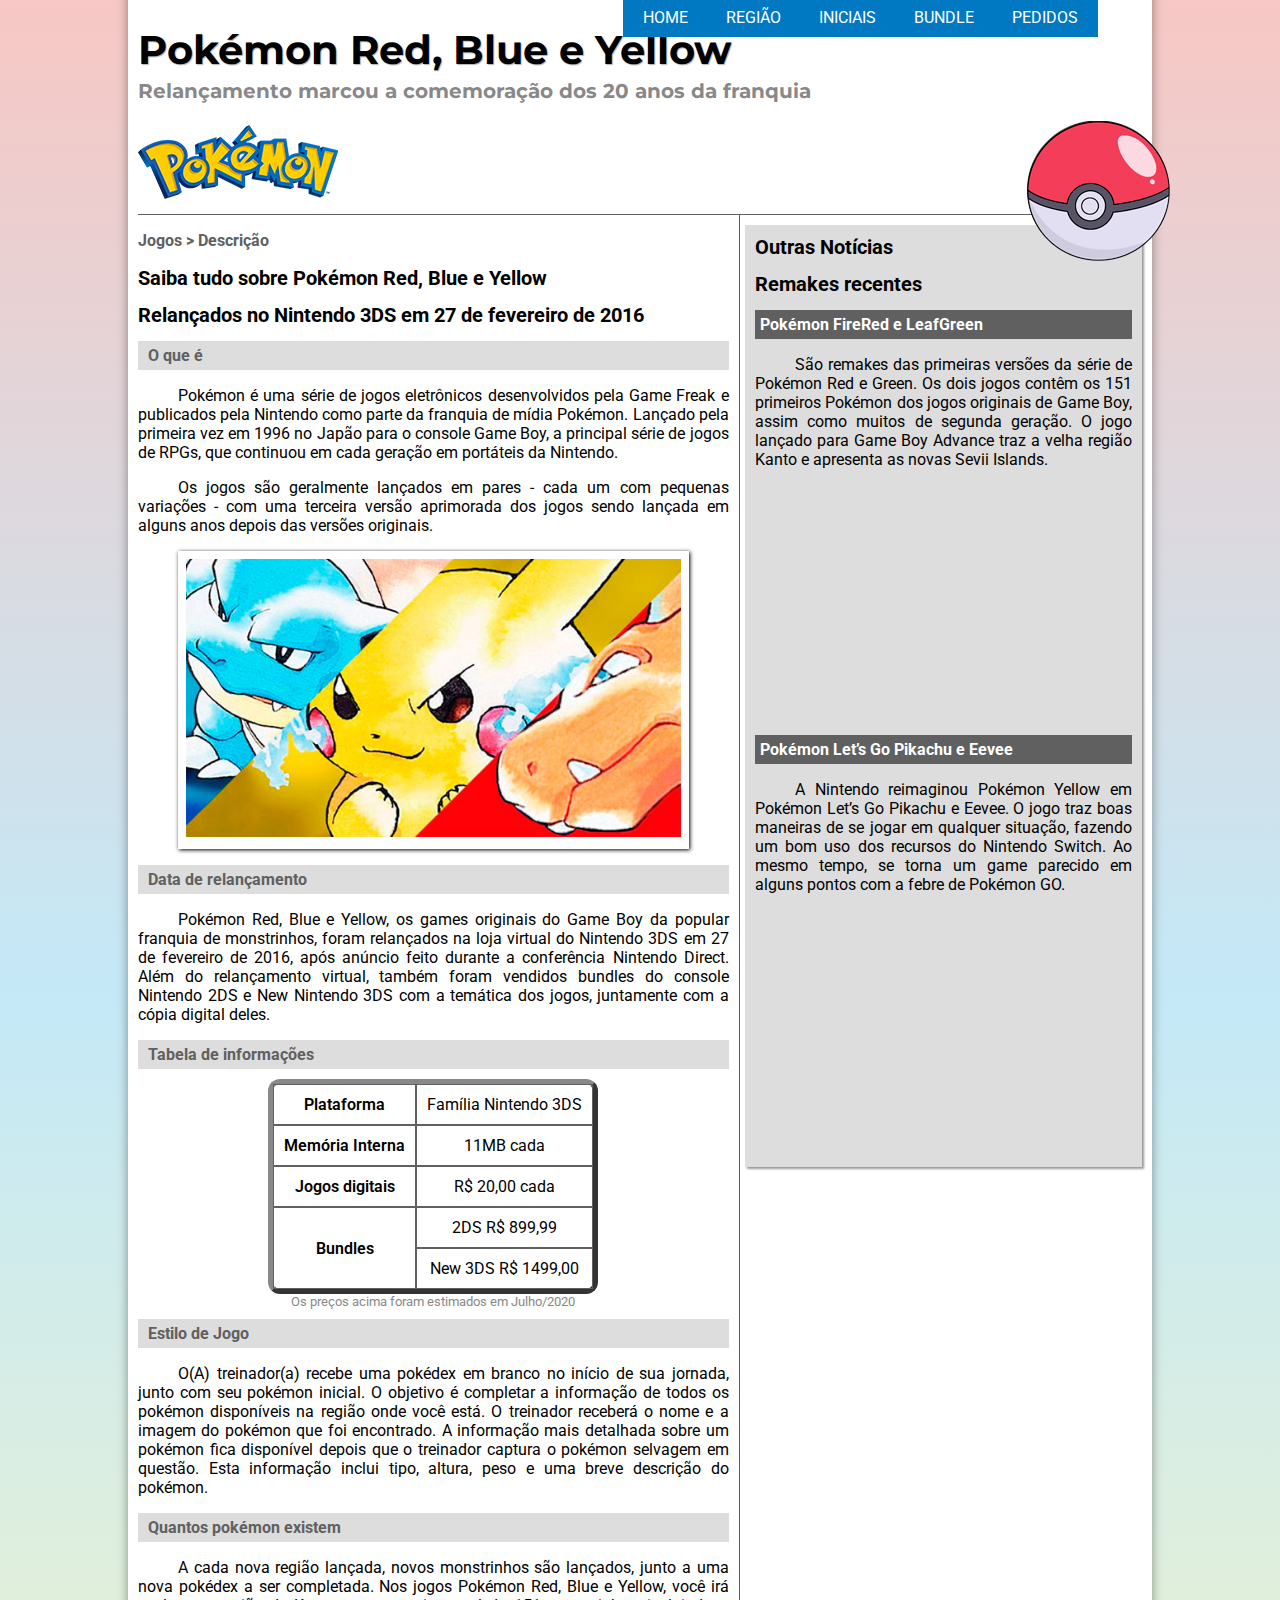
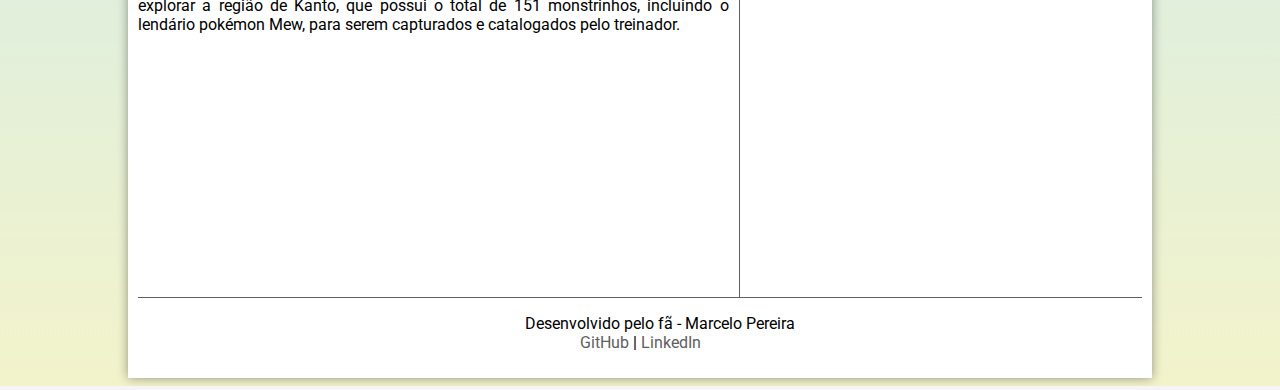
==== commit f686afff: "Correção no formulário" ====
--- a/index.html
+++ b/index.html
@@ -158,7 +158,7 @@
         </aside>
 
         <footer id="rodape">
-            <p>Desenvolvido pelo fã - Marcelo Pereira <br>
+            <p>Desenvolvido pelo fã - Marcelo Pereira<br>
                 <a href="https://github.com/marcelopajr" target="_blank">GitHub</a> | <a
                     href="https://www.linkedin.com/in/marcelopajr/" target="_blank">LinkedIn</a></p>
         </footer>
--- a/css/style.css
+++ b/css/style.css
@@ -39,14 +39,14 @@
     text-transform: uppercase;
     position: absolute;
     top: -15px;
-    right: 200px;
+    right: 185px;
 }
 
 nav#menu li {
     display: inline-block;
     background-color: #0079c2;
     padding: 10px;
-    margin: -2px;
+    margin: -3px;
 
     /* GARANTIR A COMPATIBILIDADE DO TRANSITION NO MÁXIMO DE NAVEGADORES */
     -webkit-transition: background-color .5s;
@@ -65,13 +65,19 @@
 }
 
 nav#menu a {
-    padding: 15px;
+    padding: 10px;
     color: white;
     text-decoration: none;
 }
 
 nav#menu a:hover {
     text-shadow: 1px 1px 2px #dd1c1a;
+}
+
+@media (min-height: 1000px) {
+    nav#menu ul {
+        right: 265px;
+    }
 }
 
 header#cabecalho img#icone {
